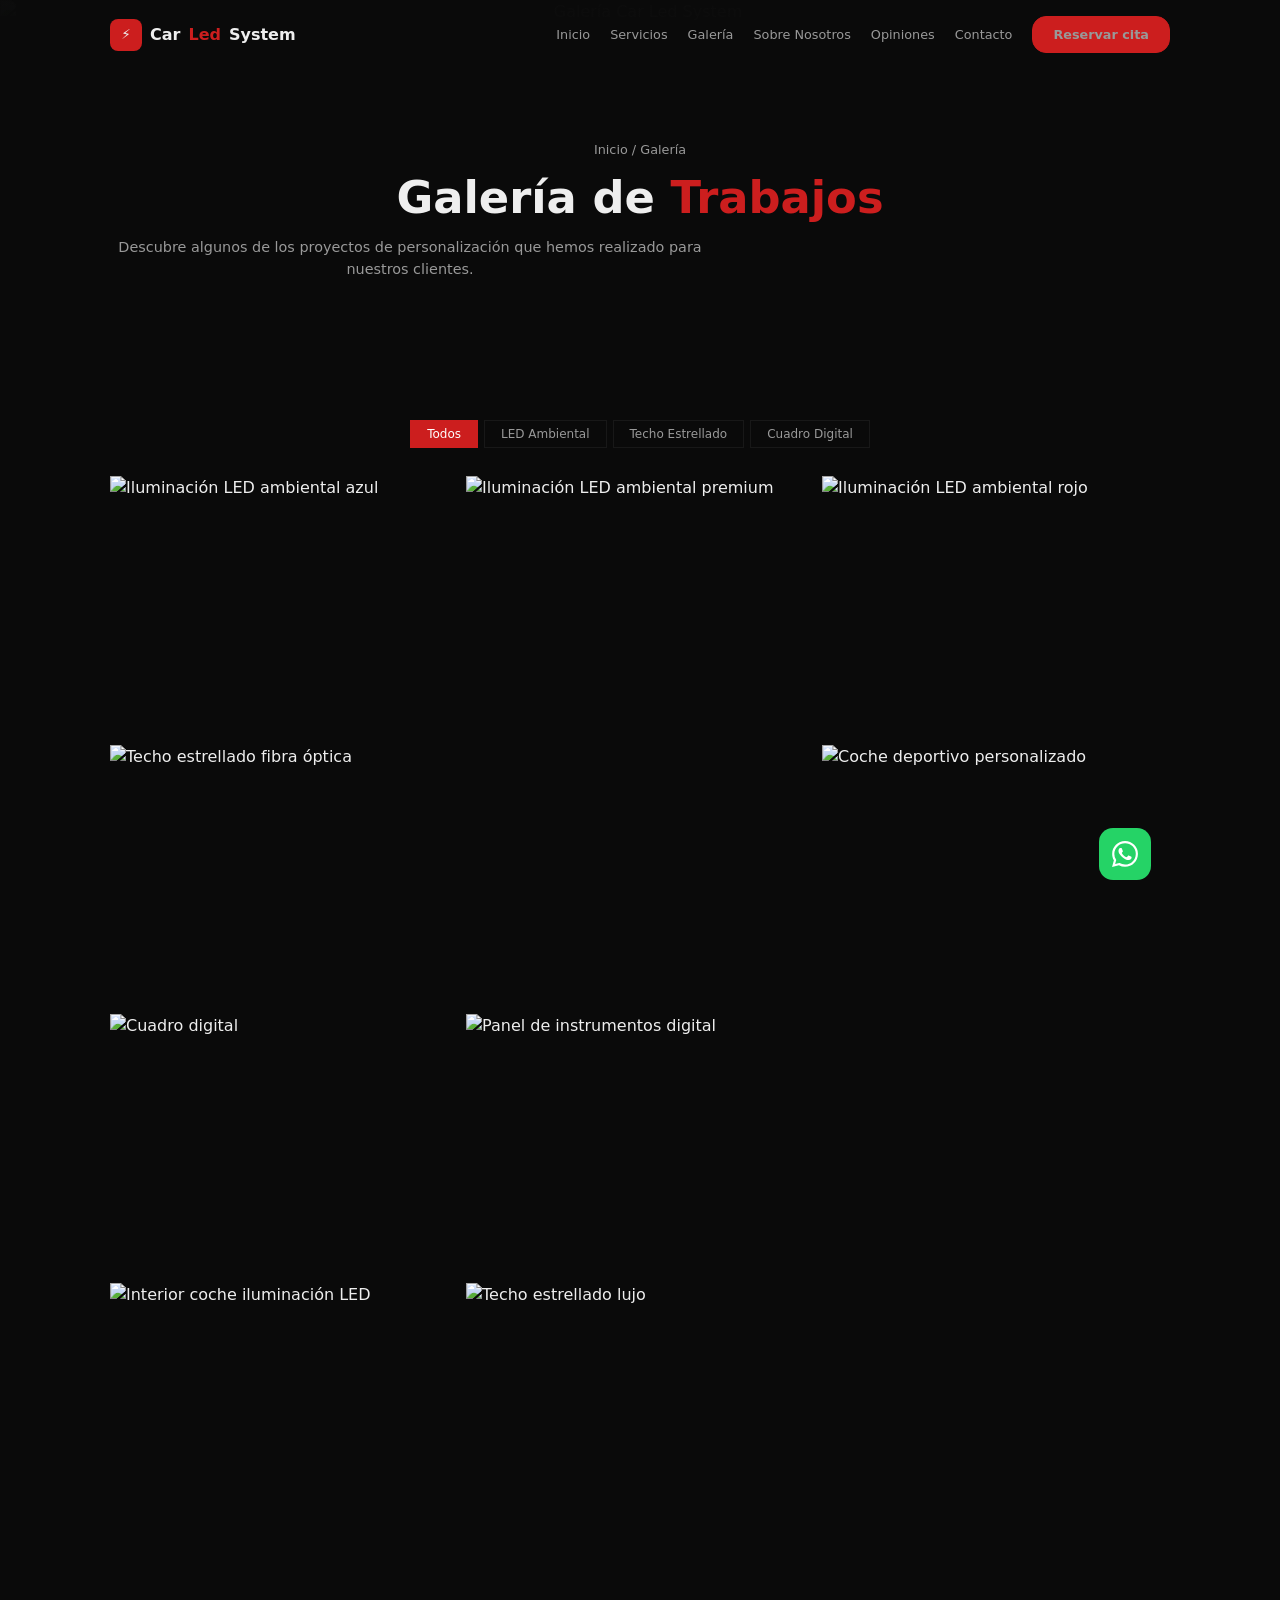
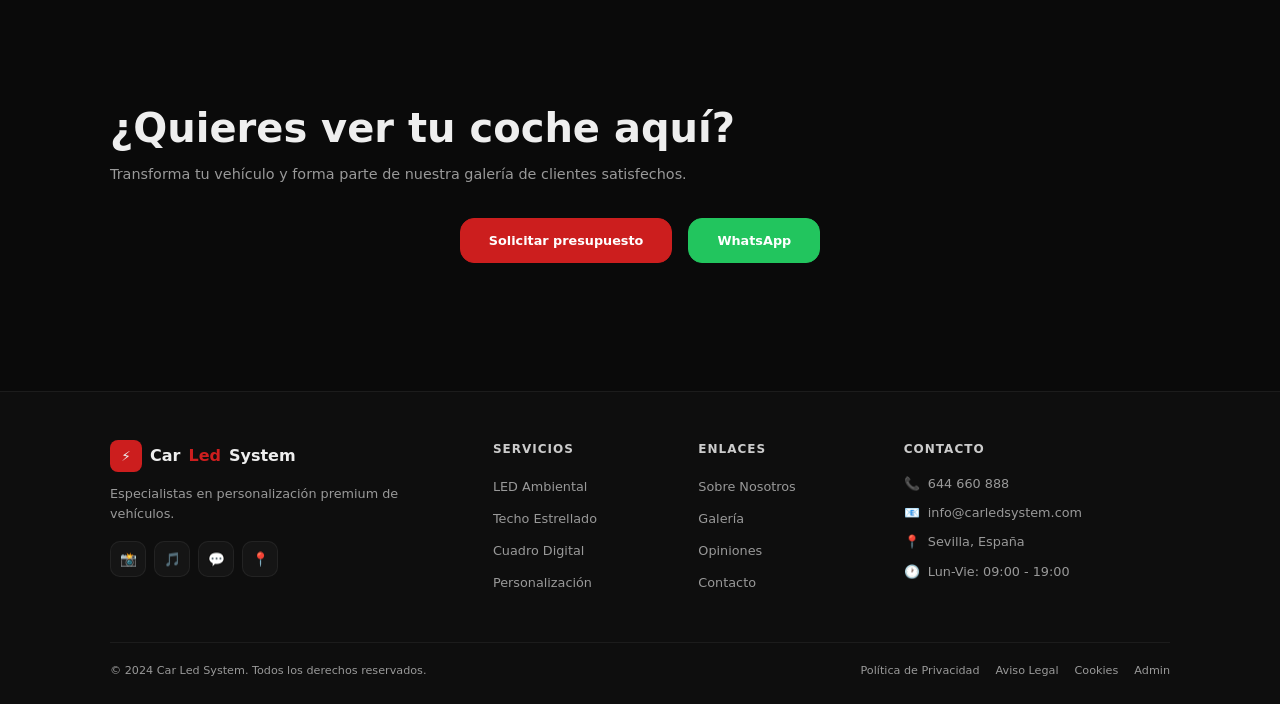
==== galeria.html @ 14c1cd84 "Initial commit" ====
<!DOCTYPE html>
<html lang="es">
<head>
  <meta charset="UTF-8">
  <meta name="viewport" content="width=device-width, initial-scale=1.0">
  <title>Galería - Car Led System | Trabajos Realizados</title>
  <meta name="description" content="Galería de trabajos realizados por Car Led System: iluminación LED ambiental, techos estrellados, cuadros digitales y antes y después.">
  <link rel="preconnect" href="https://fonts.googleapis.com">
  <link rel="preconnect" href="https://fonts.gstatic.com" crossorigin>
  <link href="https://fonts.googleapis.com/css2?family=Montserrat:wght@300;400;500;600;700;800;900&display=swap" rel="stylesheet">
  <link rel="stylesheet" href="css/style.css">
  <link rel="icon" type="image/svg+xml" href="data:image/svg+xml,%3Csvg xmlns='http://www.w3.org/2000/svg' viewBox='0 0 100 100'%3E%3Crect width='100' height='100' rx='20' fill='%23E30613'/%3E%3Ctext x='50' y='68' text-anchor='middle' fill='white' font-size='50' font-weight='bold' font-family='Arial'%3EC%3C/text%3E%3C/svg%3E">
</head>
<body>

  <nav class="nav" role="navigation" aria-label="Navegación principal">
    <div class="container">
      <a href="index.html" class="nav-logo">
        <div class="nav-logo-icon">⚡</div>
        Car <span>Led</span> System
      </a>
      <div class="nav-links">
        <a href="index.html">Inicio</a>
        <a href="servicios.html">Servicios</a>
        <a href="galeria.html" class="active">Galería</a>
        <a href="nosotros.html">Sobre Nosotros</a>
        <a href="opiniones.html">Opiniones</a>
        <a href="contacto.html">Contacto</a>
        <a href="contacto.html" class="btn btn-primary btn-sm">Reservar cita</a>
      </div>
      <div class="nav-hamburger" role="button" tabindex="0" aria-label="Abrir menú">
        <span></span><span></span><span></span>
      </div>
    </div>
  </nav>

  <section class="page-hero">
    <div class="page-hero-bg">
      <img src="https://images.unsplash.com/photo-1552519507-da3b142c6e08?w=1920&q=70" alt="Galería Car Led System" loading="lazy">
    </div>
    <div class="page-hero-overlay"></div>
    <div class="container">
      <div class="page-hero-breadcrumb">
        <a href="index.html">Inicio</a> / Galería
      </div>
      <h1 class="section-title">Galería de <span class="text-gradient">Trabajos</span></h1>
      <p class="section-subtitle">Descubre algunos de los proyectos de personalización que hemos realizado para nuestros clientes.</p>
    </div>
  </section>

  <section class="section">
    <div class="container">
      <div class="gallery-filters fade-in">
        <button class="gallery-filter active" data-filter="all">Todos</button>
        <button class="gallery-filter" data-filter="led">LED Ambiental</button>
        <button class="gallery-filter" data-filter="techo">Techo Estrellado</button>
        <button class="gallery-filter" data-filter="cuadro">Cuadro Digital</button>
      </div>
      <div class="gallery-grid">
        <div class="gallery-item fade-in" data-category="led">
          <img src="https://images.unsplash.com/photo-1583121274602-3e2820c69888?w=600&q=80" alt="Iluminación LED ambiental azul" loading="lazy">
          <div class="gallery-overlay">
            <div class="btn-icon">🔍</div>
            <span>LED Ambiental - Azul</span>
          </div>
        </div>
        <div class="gallery-item fade-in" data-category="led">
          <img src="https://images.unsplash.com/photo-1549399542-7e3f8b79c341?w=600&q=80" alt="Iluminación LED ambiental premium" loading="lazy">
          <div class="gallery-overlay">
            <div class="btn-icon">🔍</div>
            <span>LED Ambiental - Premium</span>
          </div>
        </div>
        <div class="gallery-item fade-in" data-category="led">
          <img src="https://images.unsplash.com/photo-1552519507-da3b142c6e08?w=600&q=80" alt="Iluminación LED ambiental rojo" loading="lazy">
          <div class="gallery-overlay">
            <div class="btn-icon">🔍</div>
            <span>LED Ambiental - Rojo</span>
          </div>
        </div>
        <div class="gallery-item fade-in" data-category="techo">
          <img src="https://images.unsplash.com/photo-1511919884226-fd3cad34687c?w=600&q=80" alt="Techo estrellado fibra óptica" loading="lazy">
          <div class="gallery-overlay">
            <div class="btn-icon">🔍</div>
            <span>Techo Estrellado</span>
          </div>
        </div>
        <div class="gallery-item fade-in" data-category="techo">
          <img src="https://images.unsplash.com/photo-1503376780353-7e6692767b70?w=600&q=80" alt="Coche deportivo personalizado" loading="lazy">
          <div class="gallery-overlay">
            <div class="btn-icon">🔍</div>
            <span>Techo Estrellado - Deportivo</span>
          </div>
        </div>
        <div class="gallery-item fade-in" data-category="cuadro">
          <img src="https://images.unsplash.com/photo-1617469767053-d3b523a0b982?w=600&q=80" alt="Cuadro digital" loading="lazy">
          <div class="gallery-overlay">
            <div class="btn-icon">🔍</div>
            <span>Cuadro Digital</span>
          </div>
        </div>
        <div class="gallery-item fade-in" data-category="cuadro">
          <img src="https://images.unsplash.com/photo-1558618666-fcd25c85f82e?w=600&q=80" alt="Panel de instrumentos digital" loading="lazy">
          <div class="gallery-overlay">
            <div class="btn-icon">🔍</div>
            <span>Panel Digital - Deportivo</span>
          </div>
        </div>
        <div class="gallery-item fade-in" data-category="led">
          <img src="https://images.unsplash.com/photo-1583267746897-2cf415887172?w=600&q=80" alt="Interior coche iluminación LED" loading="lazy">
          <div class="gallery-overlay">
            <div class="btn-icon">🔍</div>
            <span>LED Ambiental - Multicolor</span>
          </div>
        </div>
        <div class="gallery-item fade-in" data-category="techo">
          <img src="https://images.unsplash.com/photo-1550355291-bbee04a92027?w=600&q=80" alt="Techo estrellado lujo" loading="lazy">
          <div class="gallery-overlay">
            <div class="btn-icon">🔍</div>
            <span>Techo Estrellado - Ultra</span>
          </div>
        </div>
      </div>
    </div>
  </section>

  <section class="section" style="padding: 80px 0;">
    <div class="container">
      <div class="section-header fade-in">
        <h2 class="section-title">¿Quieres ver tu coche aquí?</h2>
        <p class="section-subtitle">Transforma tu vehículo y forma parte de nuestra galería de clientes satisfechos.</p>
        <div style="margin-top: 32px; display: flex; gap: 16px; justify-content: center; flex-wrap: wrap;">
          <a href="contacto.html" class="btn btn-primary">Solicitar presupuesto</a>
          <a href="https://wa.me/34644660888" target="_blank" rel="noopener" class="btn btn-whatsapp">WhatsApp</a>
        </div>
      </div>
    </div>
  </section>

  <footer class="footer" role="contentinfo">
    <div class="container">
      <div class="footer-grid">
        <div class="footer-brand">
          <a href="index.html" class="nav-logo">
            <div class="nav-logo-icon">⚡</div>
            Car <span>Led</span> System
          </a>
          <p>Especialistas en personalización premium de vehículos.</p>
          <div class="footer-social">
            <a href="https://www.instagram.com/carledsystem" target="_blank" rel="noopener" aria-label="Instagram">📸</a>
            <a href="https://www.tiktok.com/@carledsystem" target="_blank" rel="noopener" aria-label="TikTok">🎵</a>
            <a href="https://wa.me/34644660888" target="_blank" rel="noopener" aria-label="WhatsApp">💬</a>
            <a href="https://maps.google.com/?q=Sevilla+Car+Led+System" target="_blank" rel="noopener" aria-label="Google Maps">📍</a>
          </div>
        </div>
        <div>
          <h4>Servicios</h4>
          <ul class="footer-links">
            <li><a href="servicios.html#led">LED Ambiental</a></li>
            <li><a href="servicios.html#techo">Techo Estrellado</a></li>
            <li><a href="servicios.html#cuadro">Cuadro Digital</a></li>
            <li><a href="servicios.html#personalizacion">Personalización</a></li>
          </ul>
        </div>
        <div>
          <h4>Enlaces</h4>
          <ul class="footer-links">
            <li><a href="nosotros.html">Sobre Nosotros</a></li>
            <li><a href="galeria.html">Galería</a></li>
            <li><a href="opiniones.html">Opiniones</a></li>
            <li><a href="contacto.html">Contacto</a></li>
          </ul>
        </div>
        <div>
          <h4>Contacto</h4>
          <ul class="footer-contact">
            <li><span>📞</span> <a href="tel:+34644660888">644 660 888</a></li>
            <li><span>📧</span> <a href="mailto:info@carledsystem.com">info@carledsystem.com</a></li>
            <li><span>📍</span> Sevilla, España</li>
            <li><span>🕐</span> Lun-Vie: 09:00 - 19:00</li>
          </ul>
        </div>
      </div>
      <div class="footer-bottom">
        <span>&copy; 2024 Car Led System. Todos los derechos reservados.</span>
        <div class="footer-bottom-links">
          <a href="#">Política de Privacidad</a>
          <a href="#">Aviso Legal</a>
          <a href="#">Cookies</a>
          <a href="admin.html">Admin</a>
        </div>
      </div>
    </div>
  </footer>

  <a href="https://wa.me/34644660888" target="_blank" rel="noopener" class="whatsapp-float" aria-label="Contactar por WhatsApp">
    <span class="whatsapp-float-icon">
      <svg viewBox="0 0 24 24" xmlns="http://www.w3.org/2000/svg"><path d="M17.472 14.382c-.297-.149-1.758-.867-2.03-.967-.273-.099-.471-.148-.67.15-.197.297-.767.966-.94 1.164-.173.199-.347.223-.644.075-.297-.15-1.255-.463-2.39-1.475-.883-.788-1.48-1.761-1.653-2.059-.173-.297-.018-.458.13-.606.134-.133.298-.347.446-.52.149-.174.198-.298.298-.497.099-.198.05-.371-.025-.52-.075-.149-.669-1.612-.916-2.207-.242-.579-.487-.5-.669-.51-.173-.008-.371-.01-.57-.01-.198 0-.52.074-.792.372-.272.297-1.04 1.016-1.04 2.479 0 1.462 1.065 2.875 1.213 3.074.149.198 2.096 3.2 5.077 4.487.709.306 1.262.489 1.694.625.712.227 1.36.195 1.871.118.571-.085 1.758-.719 2.006-1.413.248-.694.248-1.289.173-1.413-.074-.124-.272-.198-.57-.347m-5.421 7.403h-.004a9.87 9.87 0 01-5.031-1.378l-.361-.214-3.741.982.998-3.648-.235-.374a9.86 9.86 0 01-1.51-5.26c.001-5.45 4.436-9.884 9.888-9.884 2.64 0 5.122 1.03 6.988 2.898a9.825 9.825 0 012.893 6.994c-.003 5.45-4.437 9.884-9.885 9.884m8.413-18.297A11.815 11.815 0 0012.05 0C5.495 0 .16 5.335.157 11.892c0 2.096.547 4.142 1.588 5.945L.057 24l6.305-1.654a11.882 11.882 0 005.683 1.448h.005c6.554 0 11.89-5.335 11.893-11.893a11.821 11.821 0 00-3.48-8.413z"/></svg>
    </span>
    <span class="whatsapp-float-label">Escríbenos</span>
  </a>
  <button class="back-to-top" aria-label="Volver arriba">↑</button>

  <div class="lightbox" id="lightbox">
    <button class="lightbox-close" aria-label="Cerrar">✕</button>
    <button class="lightbox-nav prev" aria-label="Anterior">‹</button>
    <button class="lightbox-nav next" aria-label="Siguiente">›</button>
    <img src="" alt="Imagen ampliada">
  </div>

  <script src="js/main.js"></script>
</body>
</html>
---- css/style.css ----
/* ===== CAR LED SYSTEM ===== */
/* ===== RESET & BASE ===== */
*, *::before, *::after {
  margin: 0;
  padding: 0;
  box-sizing: border-box;
}

:root {
  --bg: #0a0a0a;
  --bg-card: #0e0e0e;
  --red: #cc1e1e;
  --red-dark: #a51818;
  --red-muted: rgba(204, 30, 30, 0.08);
  --white: #eee;
  --text: #999;
  --text-light: #ccc;
  --border: rgba(255, 255, 255, 0.06);
  --font: system-ui, -apple-system, sans-serif;
  --transition: 0.15s;
  --radius: 14px;
}

html {
  scroll-behavior: smooth;
  font-size: 16px;
}

body {
  font-family: var(--font);
  background: var(--bg);
  color: var(--white);
  line-height: 1.5;
  overflow-x: hidden;
}

a {
  text-decoration: none;
  color: inherit;
}

ul { list-style: none; }

img {
  max-width: 100%;
  height: auto;
  display: block;
}

::selection {
  background: var(--red);
  color: white;
}

.container {
  max-width: 1100px;
  margin: 0 auto;
  padding: 0 20px;
}

.section {
  padding: 80px 0;
}

.section-header {
  margin-bottom: 48px;
}

.section-tag {
  display: inline-block;
  font-size: 0.65rem;
  font-weight: 600;
  letter-spacing: 2px;
  text-transform: uppercase;
  color: var(--red);
  margin-bottom: 12px;
}

.section-title {
  font-size: clamp(1.5rem, 4vw, 2.5rem);
  font-weight: 700;
  line-height: 1.2;
  margin-bottom: 12px;
}

.section-subtitle {
  font-size: 0.9rem;
  color: var(--text);
  max-width: 600px;
}

/* ===== UTILITY ===== */
.text-gradient {
  color: var(--red);
}

/* ===== BUTTONS ===== */
.btn {
  display: inline-flex;
  align-items: center;
  justify-content: center;
  gap: 8px;
  padding: 12px 28px;
  border-radius: var(--radius);
  font-family: var(--font);
  font-size: 0.8rem;
  font-weight: 600;
  cursor: pointer;
  transition: var(--transition);
  border: 1px solid transparent;
}

.btn-primary {
  background: var(--red);
  color: white;
  border-color: var(--red);
}

.btn-primary:hover {
  background: var(--red-dark);
  border-color: var(--red-dark);
}

.btn-outline {
  background: transparent;
  color: var(--white);
  border-color: rgba(255,255,255,0.15);
}

.btn-outline:hover {
  border-color: var(--white);
}

.btn-whatsapp {
  background: #22c55e;
  color: white;
  border-color: #22c55e;
}

.btn-whatsapp:hover {
  background: #16a34a;
  border-color: #16a34a;
}

.btn-sm {
  padding: 8px 20px;
  font-size: 0.75rem;
}

/* ===== NAVIGATION ===== */
.nav {
  position: fixed;
  top: 0;
  left: 0;
  width: 100%;
  z-index: 100;
  padding: 16px 0;
  transition: var(--transition);
}

.nav.scrolled {
  background: var(--bg);
  border-bottom: 1px solid var(--border);
}

.nav .container {
  display: flex;
  align-items: center;
  justify-content: space-between;
}

.nav-logo {
  display: flex;
  align-items: center;
  gap: 8px;
  font-size: 1rem;
  font-weight: 700;
}

.nav-logo-icon {
  width: 32px;
  height: 32px;
  background: var(--red);
  border-radius: 8px;
  display: flex;
  align-items: center;
  justify-content: center;
  font-size: 0.85rem;
}

.nav-logo span {
  color: var(--red);
}

.nav-links {
  display: flex;
  align-items: center;
  gap: 20px;
}

.nav-links a {
  font-size: 0.8rem;
  color: var(--text);
  transition: var(--transition);
}

.nav-links a:hover {
  color: var(--white);
}

.nav-hamburger {
  display: none;
  flex-direction: column;
  gap: 4px;
  cursor: pointer;
  padding: 4px;
}

.nav-hamburger span {
  display: block;
  width: 22px;
  height: 2px;
  background: var(--white);
  transition: var(--transition);
}

.nav-hamburger.active span:nth-child(1) {
  transform: rotate(45deg) translate(5px, 5px);
}

.nav-hamburger.active span:nth-child(2) {
  opacity: 0;
}

.nav-hamburger.active span:nth-child(3) {
  transform: rotate(-45deg) translate(5px, -5px);
}

/* ===== HERO ===== */
.hero {
  min-height: 100vh;
  display: flex;
  align-items: center;
  position: relative;
  overflow: hidden;
}

.hero-bg {
  position: absolute;
  inset: 0;
}

.hero-bg img,
.hero-bg video {
  width: 100%;
  height: 100%;
  object-fit: cover;
}

.hero-overlay {
  position: absolute;
  inset: 0;
  background: linear-gradient(to top, rgba(0,0,0,0.9) 0%, rgba(0,0,0,0.5) 100%);
  z-index: 1;
}



.hero-content {
  position: relative;
  z-index: 2;
  padding-top: 80px;
}

.hero-badge {
  display: inline-block;
  background: var(--red-muted);
  padding: 4px 14px;
  font-size: 0.65rem;
  font-weight: 500;
  letter-spacing: 1px;
  margin-bottom: 20px;
  color: var(--red);
}

.hero-title {
  font-size: clamp(2rem, 6vw, 4rem);
  font-weight: 700;
  line-height: 1.1;
  margin-bottom: 16px;
}

.hero-title .highlight {
  color: var(--red);
}

.hero-subtitle {
  font-size: 0.95rem;
  color: var(--text);
  margin-bottom: 28px;
  line-height: 1.6;
}

.hero-buttons {
  display: flex;
  gap: 10px;
  flex-wrap: wrap;
}

.hero-stats {
  display: flex;
  gap: 32px;
  margin-top: 40px;
  padding-top: 24px;
  border-top: 1px solid var(--border);
}

.hero-stat-number {
  font-size: 1.6rem;
  font-weight: 700;
  color: var(--red);
  line-height: 1;
}

.hero-stat-label {
  font-size: 0.75rem;
  color: var(--text);
  margin-top: 4px;
}

/* ===== PAGE HERO (inner pages) ===== */
.page-hero {
  padding: 140px 0 60px;
  text-align: center;
  position: relative;
}

.page-hero-bg {
  position: absolute;
  inset: 0;
}

.page-hero-bg img {
  width: 100%;
  height: 100%;
  object-fit: cover;
  opacity: 0.1;
}

.page-hero-overlay {
  position: absolute;
  inset: 0;
  background: linear-gradient(to bottom, rgba(10,10,10,0.9), var(--bg));
}

.page-hero .container {
  position: relative;
  z-index: 1;
}

.page-hero .section-title {
  font-size: clamp(1.8rem, 5vw, 2.8rem);
}

.page-hero-breadcrumb {
  color: var(--text);
  font-size: 0.8rem;
  margin-bottom: 12px;
}

.page-hero-breadcrumb a {
  color: var(--text);
  transition: var(--transition);
}

.page-hero-breadcrumb a:hover {
  color: var(--white);
}

/* ===== SERVICES SECTION ===== */
.services-grid {
  display: grid;
  grid-template-columns: repeat(auto-fit, minmax(280px, 1fr));
  gap: 16px;
}

.service-card {
  background: var(--bg-card);
  border: 1px solid var(--border);
  padding: 28px 24px;
  border-radius: var(--radius);
}

.service-card-icon {
  width: 44px;
  height: 44px;
  background: var(--red-muted);
  display: flex;
  align-items: center;
  justify-content: center;
  font-size: 1.2rem;
  margin-bottom: 16px;
  border-radius: 12px;
}

.service-card h3 {
  font-size: 1rem;
  font-weight: 600;
  margin-bottom: 8px;
}

.service-card p {
  color: var(--text);
  font-size: 0.85rem;
  margin-bottom: 16px;
  line-height: 1.6;
}

.service-card-features {
  display: flex;
  flex-wrap: wrap;
  gap: 4px;
  margin-bottom: 16px;
}

.service-card-features span {
  background: rgba(255,255,255,0.03);
  padding: 3px 10px;
  font-size: 0.7rem;
  color: var(--text-light);
}

.service-card-price {
  font-size: 1.4rem;
  font-weight: 700;
  color: var(--red);
  margin-bottom: 16px;
}

.service-card-price small {
  font-size: 0.75rem;
  font-weight: 400;
  color: var(--text);
}

/* ===== SERVICE PACKS ===== */
.packs-grid {
  display: grid;
  grid-template-columns: repeat(auto-fit, minmax(260px, 1fr));
  gap: 16px;
  margin-top: 32px;
}

.pack-card {
  background: var(--bg-card);
  border: 1px solid var(--border);
  padding: 28px 24px;
  text-align: center;
  position: relative;
  border-radius: var(--radius);
}

.pack-card.featured {
  border-color: var(--red);
}

.pack-card.featured::before {
  content: 'MÁS ELEGIDO';
  position: absolute;
  top: 0;
  left: 0;
  right: 0;
  background: var(--red);
  color: white;
  font-size: 0.55rem;
  font-weight: 600;
  letter-spacing: 2px;
  padding: 6px;
  border-radius: var(--radius) var(--radius) 0 0;
}

.pack-name {
  font-size: 0.9rem;
  font-weight: 600;
  text-transform: uppercase;
  letter-spacing: 1px;
  margin-bottom: 8px;
}

.pack-price {
  font-size: 2rem;
  font-weight: 700;
  color: var(--red);
  margin: 12px 0;
}

.pack-price small {
  font-size: 0.8rem;
  font-weight: 400;
  color: var(--text);
}

.pack-features {
  margin: 20px 0;
  text-align: left;
}

.pack-features li {
  padding: 8px 0;
  border-bottom: 1px solid var(--border);
  font-size: 0.8rem;
  color: var(--text);
  display: flex;
  align-items: center;
  gap: 8px;
}

.pack-features li::before {
  content: '✓';
  color: var(--red);
}

/* ===== WHY US ===== */
.why-grid {
  display: grid;
  grid-template-columns: repeat(auto-fit, minmax(260px, 1fr));
  gap: 12px;
}

.why-card {
  background: var(--bg-card);
  border: 1px solid var(--border);
  padding: 24px;
  display: flex;
  align-items: flex-start;
  gap: 14px;
  border-radius: var(--radius);
}

.why-card-icon {
  flex-shrink: 0;
  width: 44px;
  height: 44px;
  background: var(--red-muted);
  display: flex;
  align-items: center;
  justify-content: center;
  font-size: 1.1rem;
  border-radius: 12px;
}

.why-card h4 {
  font-size: 0.85rem;
  font-weight: 600;
  margin-bottom: 4px;
}

.why-card p {
  font-size: 0.8rem;
  color: var(--text);
  line-height: 1.5;
}

/* ===== PROCESS ===== */
.process-grid {
  display: grid;
  grid-template-columns: repeat(4, 1fr);
  gap: 16px;
}

.process-step {
  text-align: center;
  padding: 24px 16px;
}

.process-number {
  width: 44px;
  height: 44px;
  background: var(--red-muted);
  display: flex;
  align-items: center;
  justify-content: center;
  font-size: 0.85rem;
  font-weight: 700;
  color: var(--red);
  margin: 0 auto 16px;
  border-radius: 12px;
}

.process-step h4 {
  font-size: 0.85rem;
  font-weight: 600;
  margin-bottom: 6px;
}

.process-step p {
  font-size: 0.8rem;
  color: var(--text);
  line-height: 1.5;
}

/* ===== BRANDS MARQUEE ===== */
.brands-section {
  padding: 40px 0;
  overflow: hidden;
  border-top: 1px solid var(--border);
  border-bottom: 1px solid var(--border);
}

.brands-track {
  display: flex;
  gap: 40px;
  animation: marquee 30s linear infinite;
  width: max-content;
}

.brand-item {
  font-size: 0.85rem;
  color: rgba(255,255,255,0.1);
  white-space: nowrap;
  letter-spacing: 1px;
  text-transform: uppercase;
}

@keyframes marquee {
  0% { transform: translateX(0); }
  100% { transform: translateX(-50%); }
}

/* ===== SPECIAL OFFER ===== */
.offer-banner {
  background: var(--bg-card);
  border: 1px solid var(--border);
  padding: 48px 40px;
  text-align: center;
  border-radius: var(--radius);
}

.offer-badge {
  display: inline-block;
  background: var(--red-muted);
  padding: 3px 14px;
  font-size: 0.6rem;
  font-weight: 600;
  letter-spacing: 1px;
  text-transform: uppercase;
  color: var(--red);
  margin-bottom: 12px;
}

.offer-title {
  font-size: clamp(1.5rem, 4vw, 2rem);
  font-weight: 700;
  margin-bottom: 10px;
}

.offer-text {
  font-size: 0.9rem;
  color: var(--text);
  margin-bottom: 20px;
}

.offer-prices {
  display: flex;
  align-items: center;
  justify-content: center;
  gap: 12px;
  margin-bottom: 24px;
  flex-wrap: wrap;
}

.offer-price-old {
  font-size: 1.2rem;
  text-decoration: line-through;
  color: var(--text);
}

.offer-price-new {
  font-size: 2.2rem;
  font-weight: 700;
  color: var(--red);
}

.offer-cta .btn {
  font-size: 0.8rem;
  padding: 12px 36px;
}

/* ===== GALLERY ===== */
.gallery-grid {
  display: grid;
  grid-template-columns: repeat(auto-fit, minmax(280px, 1fr));
  gap: 8px;
}

.gallery-item {
  position: relative;
  overflow: hidden;
  cursor: pointer;
  aspect-ratio: 4/3;
}

.gallery-item:nth-child(2),
.gallery-item:nth-child(5) {
  grid-row: span 2;
  aspect-ratio: auto;
}

.gallery-item img {
  width: 100%;
  height: 100%;
  object-fit: cover;
}

.gallery-overlay {
  position: absolute;
  inset: 0;
  background: rgba(0,0,0,0.5);
  opacity: 0;
  transition: var(--transition);
  display: flex;
  align-items: flex-end;
  padding: 16px;
}

.gallery-item:hover .gallery-overlay {
  opacity: 1;
}

.gallery-overlay span {
  font-size: 0.8rem;
  font-weight: 600;
}

.gallery-overlay .btn-icon {
  position: absolute;
  top: 50%;
  left: 50%;
  transform: translate(-50%, -50%) scale(0);
  width: 40px;
  height: 40px;
  background: var(--red);
  display: flex;
  align-items: center;
  justify-content: center;
  font-size: 1rem;
  transition: var(--transition);
  border-radius: 12px;
}

.gallery-item:hover .btn-icon {
  transform: translate(-50%, -50%) scale(1);
}

/* Gallery Filters */
.gallery-filters {
  display: flex;
  justify-content: center;
  gap: 6px;
  margin-bottom: 28px;
  flex-wrap: wrap;
}

.gallery-filter {
  padding: 6px 16px;
  border: 1px solid var(--border);
  background: transparent;
  color: var(--text);
  font-family: var(--font);
  font-size: 0.75rem;
  cursor: pointer;
  transition: var(--transition);
}

.gallery-filter:hover,
.gallery-filter.active {
  background: var(--red);
  border-color: var(--red);
  color: white;
}

/* ===== LIGHTBOX ===== */
.lightbox {
  position: fixed;
  inset: 0;
  background: rgba(0,0,0,0.95);
  z-index: 200;
  display: flex;
  align-items: center;
  justify-content: center;
  opacity: 0;
  pointer-events: none;
  transition: opacity 0.3s;
}

.lightbox.active {
  opacity: 1;
  pointer-events: all;
}

.lightbox img {
  max-width: 90vw;
  max-height: 90vh;
  border-radius: var(--radius);
}

.lightbox-close {
  position: absolute;
  top: 20px;
  right: 20px;
  width: 40px;
  height: 40px;
  background: rgba(255,255,255,0.1);
  border: none;
  border-radius: 50%;
  color: white;
  font-size: 1.2rem;
  cursor: pointer;
  transition: var(--transition);
  display: flex;
  align-items: center;
  justify-content: center;
}

.lightbox-close:hover {
  background: var(--red);
}

.lightbox-nav {
  position: absolute;
  top: 50%;
  transform: translateY(-50%);
  width: 40px;
  height: 40px;
  background: rgba(255,255,255,0.1);
  border: none;
  border-radius: 50%;
  color: white;
  font-size: 1rem;
  cursor: pointer;
  transition: var(--transition);
  display: flex;
  align-items: center;
  justify-content: center;
}

.lightbox-nav:hover {
  background: var(--red);
}

.lightbox-nav.prev { left: 16px; }
.lightbox-nav.next { right: 16px; }

/* ===== TESTIMONIALS ===== */
.testimonials-grid {
  display: grid;
  grid-template-columns: repeat(auto-fit, minmax(280px, 1fr));
  gap: 16px;
}

.testimonial-card {
  background: var(--bg-card);
  border: 1px solid var(--border);
  padding: 28px 24px;
  border-radius: var(--radius);
}

.testimonial-stars {
  color: var(--red);
  font-size: 0.85rem;
  margin-bottom: 12px;
}

.testimonial-text {
  font-size: 0.85rem;
  line-height: 1.6;
  color: var(--text-light);
  margin-bottom: 16px;
}

.testimonial-author {
  display: flex;
  align-items: center;
  gap: 10px;
}

.testimonial-avatar {
  width: 40px;
  height: 40px;
  background: var(--red-muted);
  display: flex;
  align-items: center;
  justify-content: center;
  font-weight: 600;
  font-size: 0.8rem;
  color: var(--red);
  border-radius: 10px;
}

.testimonial-name {
  font-weight: 600;
  font-size: 0.8rem;
}

.testimonial-car {
  font-size: 0.7rem;
  color: var(--text);
}

/* ===== FAQ ===== */
.faq-list {
  max-width: 700px;
  margin: 0 auto;
}

.faq-item {
  background: var(--bg-card);
  border: 1px solid var(--border);
  margin-bottom: 8px;
  border-radius: var(--radius);
}

.faq-question {
  padding: 16px 20px;
  display: flex;
  align-items: center;
  justify-content: space-between;
  cursor: pointer;
  font-weight: 600;
  font-size: 0.85rem;
}

.faq-question-icon {
  font-size: 0.9rem;
  flex-shrink: 0;
  margin-left: 12px;
}

.faq-item.active .faq-question-icon {
  transform: rotate(45deg);
}

.faq-answer {
  max-height: 0;
  overflow: hidden;
  transition: max-height 0.3s ease, padding 0.3s ease;
  padding: 0 20px;
}

.faq-item.active .faq-answer {
  max-height: 300px;
  padding: 0 20px 16px;
}

.faq-answer p {
  color: var(--text);
  font-size: 0.8rem;
  line-height: 1.6;
}

/* ===== BEFORE/AFTER ===== */
.comparison {
  display: grid;
  grid-template-columns: repeat(auto-fit, minmax(280px, 1fr));
  gap: 16px;
}

.comparison-item {
  position: relative;
  overflow: hidden;
  aspect-ratio: 16/9;
  background: var(--bg-card);
  border: 1px solid var(--border);
  border-radius: var(--radius);
}

.comparison-img-container {
  position: relative;
  width: 100%;
  height: 100%;
}

.comparison-img-container img {
  width: 100%;
  height: 100%;
  object-fit: cover;
  position: absolute;
  top: 0;
  left: 0;
}

.comparison-img-after {
  clip-path: inset(0 50% 0 0);
}

.comparison-slider {
  position: absolute;
  top: 0;
  bottom: 0;
  left: 50%;
  width: 2px;
  background: white;
  transform: translateX(-50%);
  z-index: 5;
  cursor: ew-resize;
}

.comparison-slider-btn {
  position: absolute;
  top: 50%;
  left: 50%;
  transform: translate(-50%, -50%);
  width: 28px;
  height: 28px;
  background: white;
  display: flex;
  align-items: center;
  justify-content: center;
  color: black;
  font-weight: 700;
  font-size: 0.65rem;
}

.comparison-label {
  position: absolute;
  bottom: 8px;
  font-size: 0.6rem;
  font-weight: 600;
  text-transform: uppercase;
  letter-spacing: 1px;
  padding: 3px 10px;
  z-index: 3;
}

.comparison-label.before {
  left: 8px;
  background: rgba(0,0,0,0.7);
}

.comparison-label.after {
  right: 8px;
  background: var(--red);
}

/* ===== ABOUT ===== */
.about-grid {
  display: grid;
  grid-template-columns: 1fr 1fr;
  gap: 40px;
  align-items: center;
}

.about-image {
  position: relative;
  overflow: hidden;
}

.about-image img {
  width: 100%;
  height: 400px;
  object-fit: cover;
}

.about-stats {
  display: grid;
  grid-template-columns: repeat(2, 1fr);
  gap: 12px;
  margin-top: 24px;
}

.about-stat {
  background: var(--bg-card);
  padding: 20px;
  text-align: center;
  border: 1px solid var(--border);
}

.about-stat-number {
  font-size: 1.5rem;
  font-weight: 700;
  color: var(--red);
}

.about-stat-label {
  font-size: 0.7rem;
  color: var(--text);
  margin-top: 4px;
}

/* ===== CONTACT ===== */
.contact-grid {
  display: grid;
  grid-template-columns: 1fr 1fr;
  gap: 32px;
}

.contact-form {
  background: var(--bg-card);
  padding: 32px;
  border: 1px solid var(--border);
  border-radius: var(--radius);
}

.contact-form > :first-child {
  margin-top: 0;
}

.form-group {
  margin-bottom: 14px;
}

.form-label {
  display: block;
  font-size: 0.75rem;
  font-weight: 500;
  margin-bottom: 4px;
  color: var(--text-light);
}

.form-input,
.form-select,
.form-textarea {
  width: 100%;
  padding: 12px 14px;
  background: var(--bg);
  border: 1px solid var(--border);
  color: var(--white);
  font-family: var(--font);
  font-size: 0.8rem;
  transition: var(--transition);
  border-radius: 8px;
}

.form-input:focus,
.form-select:focus,
.form-textarea:focus {
  border-color: var(--red);
  outline: none;
}

.form-input::placeholder,
.form-textarea::placeholder {
  color: var(--text);
}

.form-select {
  appearance: none;
  background-image: url("data:image/svg+xml,%3Csvg xmlns='http://www.w3.org/2000/svg' width='10' height='6' viewBox='0 0 10 6'%3E%3Cpath fill='%23888' d='M5 6L0 0h10z'/%3E%3C/svg%3E");
  background-repeat: no-repeat;
  background-position: right 12px center;
  cursor: pointer;
}

.form-textarea {
  min-height: 90px;
  resize: vertical;
}

.form-row {
  display: grid;
  grid-template-columns: 1fr 1fr;
  gap: 10px;
}

.contact-info {
  display: flex;
  flex-direction: column;
  gap: 12px;
}

.contact-info-card {
  background: var(--bg-card);
  padding: 20px;
  border: 1px solid var(--border);
  display: flex;
  align-items: flex-start;
  gap: 14px;
  border-radius: var(--radius);
}

.contact-info-icon {
  width: 44px;
  height: 44px;
  background: var(--red-muted);
  display: flex;
  align-items: center;
  justify-content: center;
  font-size: 1.1rem;
  flex-shrink: 0;
  border-radius: 12px;
}

.contact-info h4 {
  font-size: 0.85rem;
  font-weight: 600;
  margin-bottom: 2px;
}

.contact-info p {
  font-size: 0.8rem;
  color: var(--text);
}

.contact-social {
  display: flex;
  gap: 8px;
  margin-top: 8px;
}

.contact-social a {
  width: 40px;
  height: 40px;
  background: var(--bg-card);
  display: flex;
  align-items: center;
  justify-content: center;
  font-size: 1rem;
  border: 1px solid var(--border);
  transition: var(--transition);
  border-radius: 10px;
}

.contact-social a:hover {
  background: var(--red);
  border-color: var(--red);
}

.contact-map {
  overflow: hidden;
  height: 200px;
  border: 1px solid var(--border);
}

.contact-map iframe {
  width: 100%;
  height: 100%;
  border: none;
  filter: grayscale(1) invert(0.9);
}

/* ===== FOOTER ===== */
.footer {
  background: var(--bg-card);
  border-top: 1px solid var(--border);
  padding: 48px 0 24px;
}

.footer-grid {
  display: grid;
  grid-template-columns: 2fr 1fr 1fr 1.5fr;
  gap: 28px;
  margin-bottom: 40px;
}

.footer-brand p {
  color: var(--text);
  font-size: 0.8rem;
  margin-top: 12px;
  line-height: 1.6;
}

.footer-social {
  display: flex;
  gap: 8px;
  margin-top: 16px;
}

.footer-social a {
  width: 36px;
  height: 36px;
  background: rgba(255,255,255,0.03);
  display: flex;
  align-items: center;
  justify-content: center;
  font-size: 0.85rem;
  transition: var(--transition);
  border: 1px solid var(--border);
  border-radius: 10px;
}

.footer-social a:hover {
  background: var(--red);
  border-color: var(--red);
}

.footer h4 {
  font-size: 0.75rem;
  font-weight: 600;
  margin-bottom: 16px;
  letter-spacing: 1px;
  text-transform: uppercase;
  color: var(--text-light);
}

.footer-links li {
  margin-bottom: 8px;
}

.footer-links a {
  color: var(--text);
  font-size: 0.8rem;
  transition: var(--transition);
}

.footer-links a:hover {
  color: var(--red);
}

.footer-contact li {
  color: var(--text);
  font-size: 0.8rem;
  margin-bottom: 10px;
  display: flex;
  gap: 8px;
}

.footer-contact li span {
  color: var(--red);
}

.footer-bottom {
  padding-top: 20px;
  border-top: 1px solid var(--border);
  display: flex;
  align-items: center;
  justify-content: space-between;
  font-size: 0.7rem;
  color: var(--text);
}

.footer-bottom-links {
  display: flex;
  gap: 16px;
}

.footer-bottom-links a {
  color: var(--text);
  transition: var(--transition);
}

.footer-bottom-links a:hover {
  color: var(--white);
}

/* ===== FLOATING WHATSAPP ===== */
.whatsapp-float {
  position: fixed;
  bottom: 20px;
  right: 20px;
  z-index: 99;
  display: flex;
  align-items: center;
  gap: 10px;
  text-decoration: none;
  transition: var(--transition);
}

.whatsapp-float-icon {
  width: 52px;
  height: 52px;
  background: #25D366;
  display: flex;
  align-items: center;
  justify-content: center;
  transition: var(--transition);
  border-radius: 14px;
}

.whatsapp-float-icon svg {
  width: 26px;
  height: 26px;
  fill: white;
}

.whatsapp-float-label {
  font-size: 0.8rem;
  color: var(--white);
  background: var(--bg-card);
  border: 1px solid var(--border);
  padding: 6px 14px;
  opacity: 0;
  transform: translateX(8px);
  pointer-events: none;
  transition: var(--transition);
  white-space: nowrap;
}

.whatsapp-float:hover .whatsapp-float-label {
  opacity: 1;
  transform: translateX(0);
}

.whatsapp-float:hover .whatsapp-float-icon {
  background: #20b859;
}

/* ===== BACK TO TOP ===== */
.back-to-top {
  position: fixed;
  bottom: 80px;
  right: 20px;
  z-index: 99;
  width: 40px;
  height: 40px;
  background: var(--red);
  border: none;
  display: flex;
  align-items: center;
  justify-content: center;
  font-size: 0.9rem;
  color: white;
  cursor: pointer;
  opacity: 0;
  pointer-events: none;
  transition: var(--transition);
  border-radius: 12px;
}

.back-to-top.visible {
  opacity: 1;
  pointer-events: all;
}

.back-to-top:hover {
  background: var(--red-dark);
}

/* ===== ANIMATIONS ===== */
.fade-in {
  opacity: 0;
  transform: translateY(16px);
  transition: opacity 0.4s, transform 0.4s;
}

.fade-in.visible {
  opacity: 1;
  transform: translateY(0);
}

/* ===== COUNTER ===== */
.counter-number {
  font-size: 1.6rem;
  font-weight: 700;
  color: var(--red);
  line-height: 1;
}

.counter-label {
  font-size: 0.75rem;
  color: var(--text);
  margin-top: 4px;
}

/* ===== STORE ===== */
.store-filters {
  display: flex;
  gap: 6px;
  margin-bottom: 28px;
  flex-wrap: wrap;
}

.store-filter {
  padding: 8px 18px;
  border: 1px solid var(--border);
  background: transparent;
  color: var(--text);
  font-family: var(--font);
  font-size: 0.8rem;
  cursor: pointer;
  transition: var(--transition);
  border-radius: var(--radius);
}

.store-filter:hover,
.store-filter.active {
  background: var(--red);
  border-color: var(--red);
  color: white;
}

.store-grid {
  display: grid;
  grid-template-columns: repeat(auto-fill, minmax(280px, 1fr));
  gap: 16px;
}

.store-card {
  background: var(--bg-card);
  border: 1px solid var(--border);
  overflow: hidden;
  position: relative;
}

.store-card-img {
  width: 100%;
  aspect-ratio: 16/9;
  overflow: hidden;
}

.store-card-img img {
  width: 100%;
  height: 100%;
  object-fit: cover;
}

.store-card-body {
  padding: 20px;
}

.store-card-cat {
  font-size: 0.65rem;
  text-transform: uppercase;
  letter-spacing: 1px;
  color: var(--red);
  margin-bottom: 6px;
}

.store-card-body h3 {
  font-size: 1rem;
  font-weight: 600;
  margin-bottom: 6px;
}

.store-card-body > p {
  font-size: 0.8rem;
  color: var(--text);
  line-height: 1.5;
  margin-bottom: 12px;
}

.store-card-features {
  display: flex;
  flex-wrap: wrap;
  gap: 4px;
  margin-bottom: 16px;
  list-style: none;
}

.store-card-features li {
  font-size: 0.7rem;
  background: rgba(255,255,255,0.03);
  padding: 3px 10px;
  color: var(--text-light);
}

.store-card-footer {
  display: flex;
  align-items: center;
  justify-content: space-between;
  gap: 12px;
}

.store-card-price {
  display: flex;
  align-items: center;
  gap: 8px;
}

.store-price {
  font-size: 1.3rem;
  font-weight: 700;
  color: var(--red);
}

.store-old-price {
  font-size: 0.9rem;
  color: var(--text);
  text-decoration: line-through;
}

.store-badge {
  position: absolute;
  top: 10px;
  left: 10px;
  background: var(--red);
  color: white;
  font-size: 0.65rem;
  font-weight: 600;
  padding: 3px 10px;
  z-index: 2;
}

.store-badge-feat {
  left: auto;
  right: 10px;
  background: rgba(0,0,0,0.6);
  border: 1px solid var(--red);
  color: var(--red);
}

/* ===== RESPONSIVE ===== */
@media (max-width: 1024px) {
  .about-grid,
  .contact-grid {
    grid-template-columns: 1fr;
  }

  .footer-grid {
    grid-template-columns: repeat(2, 1fr);
  }

  .hero-stats {
    gap: 32px;
  }

  .process-grid {
    grid-template-columns: repeat(2, 1fr);
  }

  .process-step:not(:last-child)::after {
    display: none;
  }
}

@media (max-width: 768px) {
  .section {
    padding: 72px 0;
  }

  .nav-links {
    position: fixed;
    top: 0;
    right: -100%;
    width: 75%;
    max-width: 300px;
    height: 100vh;
    background: var(--bg);
    flex-direction: column;
    align-items: flex-start;
    padding: 100px 32px 32px;
    gap: 16px;
    transition: right 0.3s ease;
    border-left: 1px solid var(--border);
  }

  .nav-links.open {
    right: 0;
  }

  .nav-links .btn {
    width: 100%;
    text-align: center;
  }

  .nav-hamburger {
    display: flex;
  }

  .hero-buttons {
    flex-direction: column;
  }

  .hero-buttons .btn {
    width: 100%;
    justify-content: center;
  }

  .hero-stats {
    flex-direction: column;
    gap: 16px;
  }

  .gallery-grid {
    grid-template-columns: repeat(2, 1fr);
  }

  .gallery-item:nth-child(2),
  .gallery-item:nth-child(5) {
    grid-row: span 1;
  }

  .offer-banner {
    padding: 32px 20px;
  }

  .offer-prices {
    flex-direction: column;
    gap: 8px;
  }

  .form-row {
    grid-template-columns: 1fr;
  }

  .contact-form {
    padding: 28px;
  }

  .footer-grid {
    grid-template-columns: 1fr;
  }

  .footer-bottom {
    flex-direction: column;
    gap: 8px;
    text-align: center;
  }

  .page-hero {
    padding: 140px 0 64px;
  }

  .process-grid {
    grid-template-columns: 1fr;
  }

  .process-step:not(:last-child)::after {
    display: none;
  }

  .process-step {
    padding: 20px;
  }
}

@media (max-width: 480px) {
  .container {
    padding: 0 16px;
  }

  .gallery-grid {
    grid-template-columns: 1fr;
  }

  .service-card {
    padding: 24px 20px;
  }

  .contact-form {
    padding: 20px;
  }
}
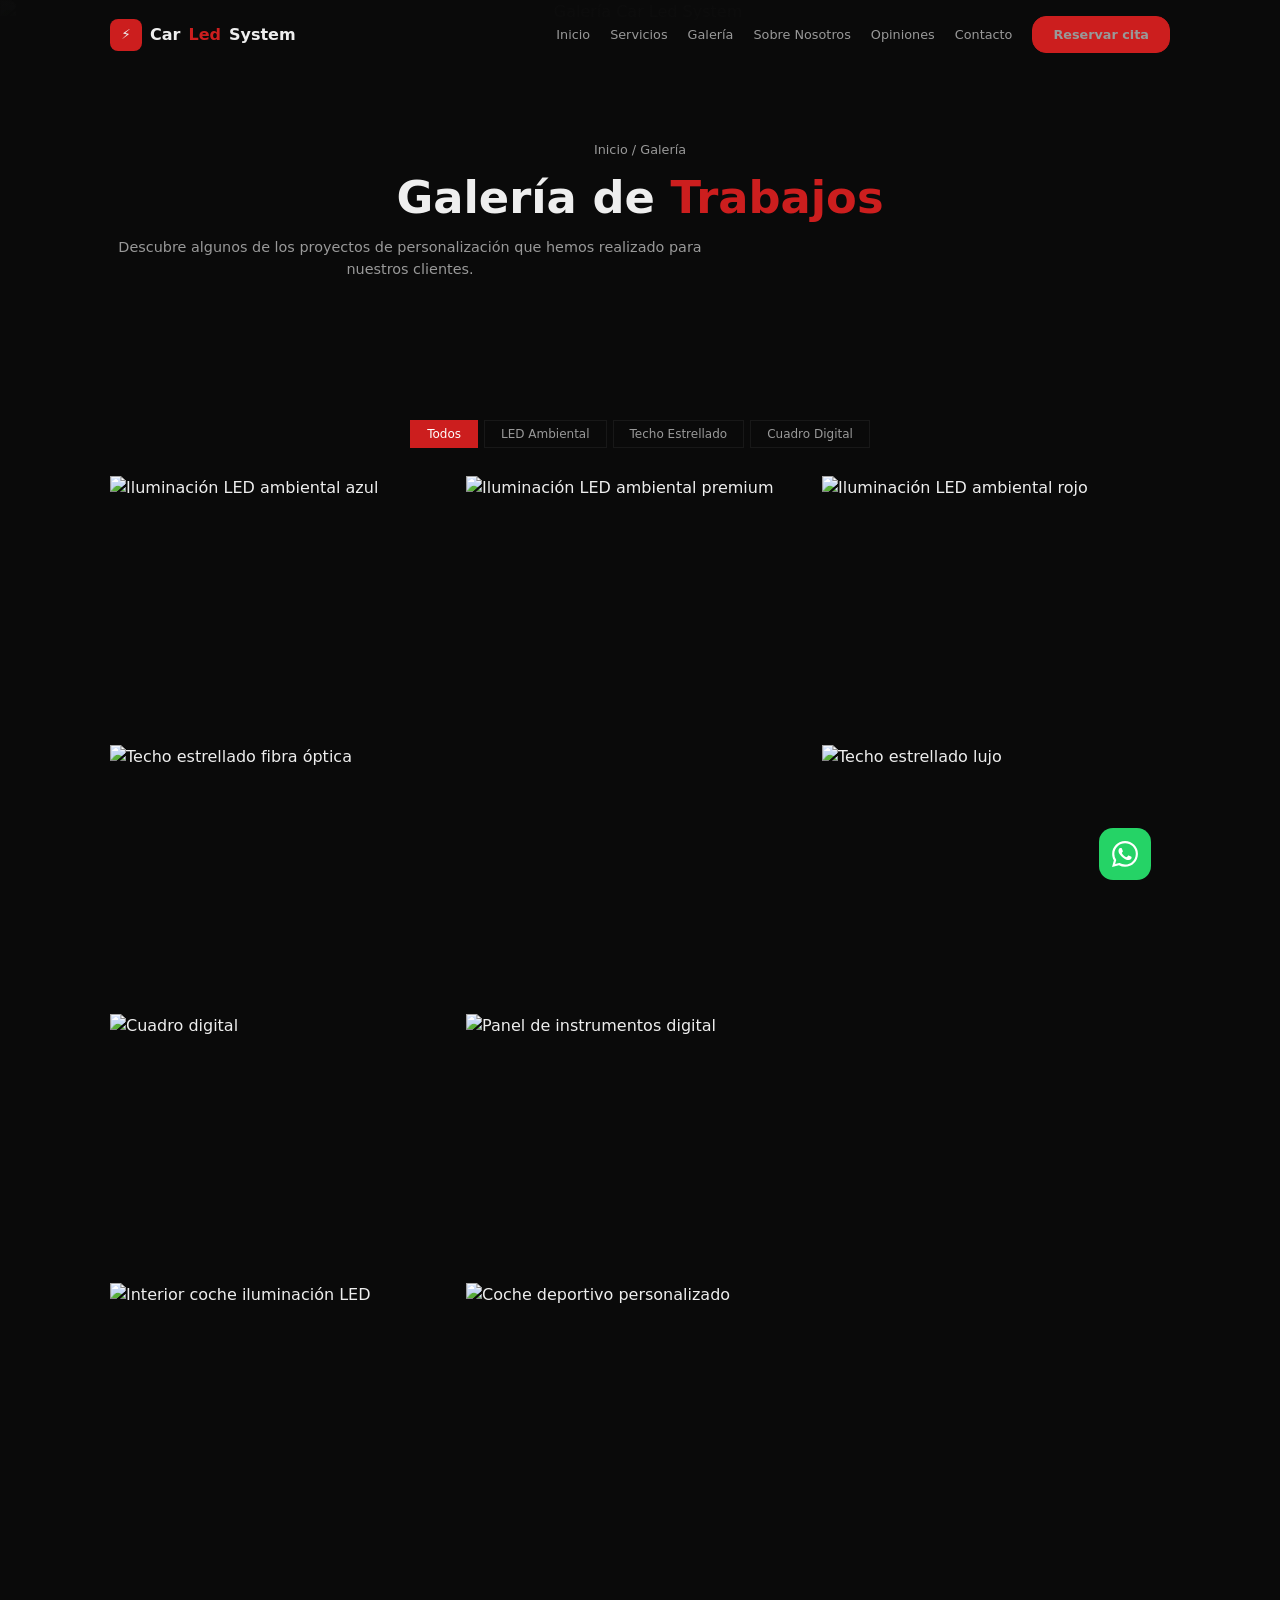
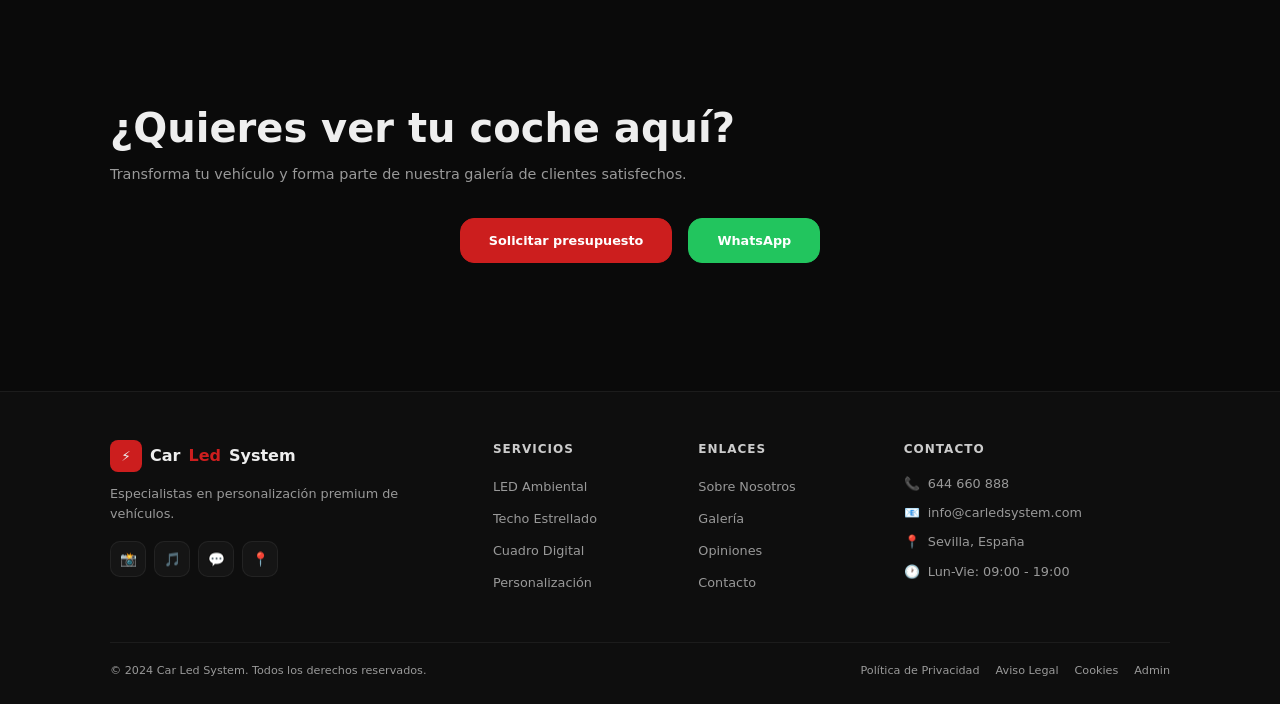
==== commit d25a7d3f: "fix: actualizar imágenes de productos con URLs válidas de Unsplash" ====
--- a/galeria.html
+++ b/galeria.html
@@ -36,7 +36,7 @@
 
   <section class="page-hero">
     <div class="page-hero-bg">
-      <img src="https://images.unsplash.com/photo-1552519507-da3b142c6e08?w=1920&q=70" alt="Galería Car Led System" loading="lazy">
+      <img src="https://images.unsplash.com/photo-1542362567-b07e54358753?w=1920&q=70" alt="Galería Car Led System" loading="lazy">
     </div>
     <div class="page-hero-overlay"></div>
     <div class="container">
@@ -58,21 +58,21 @@
       </div>
       <div class="gallery-grid">
         <div class="gallery-item fade-in" data-category="led">
-          <img src="https://images.unsplash.com/photo-1583121274602-3e2820c69888?w=600&q=80" alt="Iluminación LED ambiental azul" loading="lazy">
+          <img src="https://images.unsplash.com/photo-1583267746897-2cf415887172?w=600&q=80" alt="Iluminación LED ambiental azul" loading="lazy">
           <div class="gallery-overlay">
             <div class="btn-icon">🔍</div>
             <span>LED Ambiental - Azul</span>
           </div>
         </div>
         <div class="gallery-item fade-in" data-category="led">
-          <img src="https://images.unsplash.com/photo-1549399542-7e3f8b79c341?w=600&q=80" alt="Iluminación LED ambiental premium" loading="lazy">
+          <img src="https://images.unsplash.com/photo-1583121274602-3e2820c69888?w=600&q=80" alt="Iluminación LED ambiental premium" loading="lazy">
           <div class="gallery-overlay">
             <div class="btn-icon">🔍</div>
             <span>LED Ambiental - Premium</span>
           </div>
         </div>
         <div class="gallery-item fade-in" data-category="led">
-          <img src="https://images.unsplash.com/photo-1552519507-da3b142c6e08?w=600&q=80" alt="Iluminación LED ambiental rojo" loading="lazy">
+          <img src="https://images.unsplash.com/photo-1542362567-b07e54358753?w=600&q=80" alt="Iluminación LED ambiental rojo" loading="lazy">
           <div class="gallery-overlay">
             <div class="btn-icon">🔍</div>
             <span>LED Ambiental - Rojo</span>
@@ -86,38 +86,38 @@
           </div>
         </div>
         <div class="gallery-item fade-in" data-category="techo">
+          <img src="https://images.unsplash.com/photo-1550355291-bbee04a92027?w=600&q=80" alt="Techo estrellado lujo" loading="lazy">
+          <div class="gallery-overlay">
+            <div class="btn-icon">🔍</div>
+            <span>Techo Estrellado - Ultra</span>
+          </div>
+        </div>
+        <div class="gallery-item fade-in" data-category="cuadro">
+          <img src="https://images.unsplash.com/photo-1544636331-e26879cd4d9b?w=600&q=80" alt="Cuadro digital" loading="lazy">
+          <div class="gallery-overlay">
+            <div class="btn-icon">🔍</div>
+            <span>Cuadro Digital</span>
+          </div>
+        </div>
+        <div class="gallery-item fade-in" data-category="cuadro">
+          <img src="https://images.unsplash.com/photo-1617469767053-d3b523a0b982?w=600&q=80" alt="Panel de instrumentos digital" loading="lazy">
+          <div class="gallery-overlay">
+            <div class="btn-icon">🔍</div>
+            <span>Panel Digital - Deportivo</span>
+          </div>
+        </div>
+        <div class="gallery-item fade-in" data-category="led">
+          <img src="https://images.unsplash.com/photo-1549399542-7e3f8b79c341?w=600&q=80" alt="Interior coche iluminación LED" loading="lazy">
+          <div class="gallery-overlay">
+            <div class="btn-icon">🔍</div>
+            <span>LED Ambiental - Multicolor</span>
+          </div>
+        </div>
+        <div class="gallery-item fade-in" data-category="techo">
           <img src="https://images.unsplash.com/photo-1503376780353-7e6692767b70?w=600&q=80" alt="Coche deportivo personalizado" loading="lazy">
           <div class="gallery-overlay">
             <div class="btn-icon">🔍</div>
             <span>Techo Estrellado - Deportivo</span>
-          </div>
-        </div>
-        <div class="gallery-item fade-in" data-category="cuadro">
-          <img src="https://images.unsplash.com/photo-1617469767053-d3b523a0b982?w=600&q=80" alt="Cuadro digital" loading="lazy">
-          <div class="gallery-overlay">
-            <div class="btn-icon">🔍</div>
-            <span>Cuadro Digital</span>
-          </div>
-        </div>
-        <div class="gallery-item fade-in" data-category="cuadro">
-          <img src="https://images.unsplash.com/photo-1558618666-fcd25c85f82e?w=600&q=80" alt="Panel de instrumentos digital" loading="lazy">
-          <div class="gallery-overlay">
-            <div class="btn-icon">🔍</div>
-            <span>Panel Digital - Deportivo</span>
-          </div>
-        </div>
-        <div class="gallery-item fade-in" data-category="led">
-          <img src="https://images.unsplash.com/photo-1583267746897-2cf415887172?w=600&q=80" alt="Interior coche iluminación LED" loading="lazy">
-          <div class="gallery-overlay">
-            <div class="btn-icon">🔍</div>
-            <span>LED Ambiental - Multicolor</span>
-          </div>
-        </div>
-        <div class="gallery-item fade-in" data-category="techo">
-          <img src="https://images.unsplash.com/photo-1550355291-bbee04a92027?w=600&q=80" alt="Techo estrellado lujo" loading="lazy">
-          <div class="gallery-overlay">
-            <div class="btn-icon">🔍</div>
-            <span>Techo Estrellado - Ultra</span>
           </div>
         </div>
       </div>
--- a/css/style.css
+++ b/css/style.css
@@ -1452,6 +1452,98 @@
 }
 
 /* ===== STORE ===== */
+.store-section {
+  padding-top: 0;
+}
+
+.store-toolbar {
+  display: flex;
+  align-items: center;
+  justify-content: space-between;
+  gap: 16px;
+  margin-bottom: 20px;
+  flex-wrap: wrap;
+}
+
+.store-search-wrap {
+  position: relative;
+  flex: 1;
+  min-width: 200px;
+  max-width: 400px;
+}
+
+.store-search-icon {
+  position: absolute;
+  left: 14px;
+  top: 50%;
+  transform: translateY(-50%);
+  width: 18px;
+  height: 18px;
+  color: var(--text);
+  pointer-events: none;
+}
+
+.store-search {
+  width: 100%;
+  padding: 12px 16px 12px 42px;
+  background: var(--bg-card);
+  border: 1px solid var(--border);
+  color: var(--white);
+  font-family: var(--font);
+  font-size: 0.85rem;
+  border-radius: var(--radius);
+  outline: none;
+  transition: var(--transition);
+}
+
+.store-search::placeholder {
+  color: var(--text);
+}
+
+.store-search:focus {
+  border-color: var(--red);
+}
+
+.store-toolbar-right {
+  display: flex;
+  align-items: center;
+  gap: 16px;
+}
+
+.store-count {
+  font-size: 0.8rem;
+  color: var(--text);
+  white-space: nowrap;
+}
+
+.store-sort {
+  padding: 10px 14px;
+  background: var(--bg-card);
+  border: 1px solid var(--border);
+  color: var(--white);
+  font-family: var(--font);
+  font-size: 0.8rem;
+  border-radius: var(--radius);
+  cursor: pointer;
+  outline: none;
+  transition: var(--transition);
+  appearance: none;
+  -webkit-appearance: none;
+  background-image: url("data:image/svg+xml,%3Csvg xmlns='http://www.w3.org/2000/svg' width='12' height='12' viewBox='0 0 24 24' fill='none' stroke='%23999' stroke-width='2'%3E%3Cpolyline points='6 9 12 15 18 9'/%3E%3C/svg%3E");
+  background-repeat: no-repeat;
+  background-position: right 10px center;
+  padding-right: 30px;
+}
+
+.store-sort:focus {
+  border-color: var(--red);
+}
+
+.store-sort option {
+  background: var(--bg);
+  color: var(--white);
+}
+
 .store-filters {
   display: flex;
   gap: 6px;
@@ -1480,8 +1572,8 @@
 
 .store-grid {
   display: grid;
-  grid-template-columns: repeat(auto-fill, minmax(280px, 1fr));
-  gap: 16px;
+  grid-template-columns: repeat(auto-fill, minmax(290px, 1fr));
+  gap: 20px;
 }
 
 .store-card {
@@ -1489,18 +1581,88 @@
   border: 1px solid var(--border);
   overflow: hidden;
   position: relative;
+  cursor: pointer;
+  transition: transform 0.25s, border-color 0.25s, box-shadow 0.25s;
+}
+
+.store-card:hover {
+  transform: translateY(-4px);
+  border-color: rgba(204, 30, 30, 0.3);
+  box-shadow: 0 12px 40px rgba(204, 30, 30, 0.08);
+}
+
+.store-card-badges {
+  position: absolute;
+  top: 10px;
+  left: 10px;
+  right: 10px;
+  display: flex;
+  justify-content: space-between;
+  z-index: 2;
+  pointer-events: none;
+}
+
+.store-badge-discount {
+  background: var(--red);
+  color: white;
+  font-size: 0.7rem;
+  font-weight: 700;
+  padding: 4px 12px;
+  border-radius: 6px;
+}
+
+.store-badge-feat {
+  background: rgba(0, 0, 0, 0.7);
+  backdrop-filter: blur(8px);
+  border: 1px solid rgba(204, 30, 30, 0.5);
+  color: #ff6b6b;
+  font-size: 0.65rem;
+  font-weight: 600;
+  padding: 4px 10px;
+  border-radius: 6px;
 }
 
 .store-card-img {
   width: 100%;
   aspect-ratio: 16/9;
   overflow: hidden;
+  position: relative;
 }
 
 .store-card-img img {
   width: 100%;
   height: 100%;
   object-fit: cover;
+  transition: transform 0.4s;
+}
+
+.store-card:hover .store-card-img img {
+  transform: scale(1.06);
+}
+
+.store-card-overlay {
+  position: absolute;
+  inset: 0;
+  background: rgba(0, 0, 0, 0.5);
+  display: flex;
+  align-items: center;
+  justify-content: center;
+  opacity: 0;
+  transition: opacity 0.3s;
+}
+
+.store-card:hover .store-card-overlay {
+  opacity: 1;
+}
+
+.store-card-quick {
+  background: var(--red);
+  color: white;
+  padding: 8px 20px;
+  font-size: 0.8rem;
+  font-weight: 600;
+  border-radius: var(--radius);
+  pointer-events: none;
 }
 
 .store-card-body {
@@ -1508,39 +1670,43 @@
 }
 
 .store-card-cat {
-  font-size: 0.65rem;
+  display: inline-block;
+  font-size: 0.6rem;
   text-transform: uppercase;
-  letter-spacing: 1px;
+  letter-spacing: 1.5px;
   color: var(--red);
-  margin-bottom: 6px;
-}
-
-.store-card-body h3 {
-  font-size: 1rem;
+  margin-bottom: 8px;
+  font-weight: 600;
+}
+
+.store-card-name {
+  font-size: 1.05rem;
   font-weight: 600;
   margin-bottom: 6px;
-}
-
-.store-card-body > p {
+  line-height: 1.3;
+}
+
+.store-card-desc {
   font-size: 0.8rem;
   color: var(--text);
   line-height: 1.5;
-  margin-bottom: 12px;
+  margin-bottom: 14px;
 }
 
 .store-card-features {
   display: flex;
   flex-wrap: wrap;
-  gap: 4px;
+  gap: 5px;
   margin-bottom: 16px;
-  list-style: none;
-}
-
-.store-card-features li {
-  font-size: 0.7rem;
-  background: rgba(255,255,255,0.03);
+}
+
+.store-feature-tag {
+  font-size: 0.65rem;
+  background: rgba(255, 255, 255, 0.04);
+  border: 1px solid var(--border);
   padding: 3px 10px;
   color: var(--text-light);
+  border-radius: 20px;
 }
 
 .store-card-footer {
@@ -1548,9 +1714,11 @@
   align-items: center;
   justify-content: space-between;
   gap: 12px;
-}
-
-.store-card-price {
+  padding-top: 14px;
+  border-top: 1px solid var(--border);
+}
+
+.store-card-prices {
   display: flex;
   align-items: center;
   gap: 8px;
@@ -1563,29 +1731,192 @@
 }
 
 .store-old-price {
-  font-size: 0.9rem;
+  font-size: 0.85rem;
   color: var(--text);
   text-decoration: line-through;
 }
 
-.store-badge {
+.store-empty {
+  grid-column: 1 / -1;
+  text-align: center;
+  padding: 60px 20px;
+}
+
+.store-empty-icon {
+  font-size: 3rem;
+  margin-bottom: 16px;
+}
+
+.store-empty h3 {
+  font-size: 1.1rem;
+  color: var(--white);
+  margin-bottom: 8px;
+}
+
+.store-empty p {
+  font-size: 0.85rem;
+  color: var(--text);
+  margin-bottom: 20px;
+}
+
+/* ===== PRODUCT MODAL ===== */
+.product-modal {
+  position: fixed;
+  inset: 0;
+  background: rgba(0, 0, 0, 0.85);
+  backdrop-filter: blur(8px);
+  z-index: 9999;
+  display: flex;
+  align-items: center;
+  justify-content: center;
+  opacity: 0;
+  pointer-events: none;
+  transition: opacity 0.3s;
+  padding: 20px;
+}
+
+.product-modal.open {
+  opacity: 1;
+  pointer-events: all;
+}
+
+.product-modal-card {
+  background: var(--bg-card);
+  border: 1px solid var(--border);
+  border-radius: var(--radius);
+  max-width: 820px;
+  width: 100%;
+  max-height: 90vh;
+  overflow-y: auto;
+  display: grid;
+  grid-template-columns: 1fr 1fr;
+  position: relative;
+  transform: translateY(20px) scale(0.97);
+  transition: transform 0.35s;
+}
+
+.product-modal.open .product-modal-card {
+  transform: translateY(0) scale(1);
+}
+
+.product-modal-close {
   position: absolute;
-  top: 10px;
-  left: 10px;
+  top: 14px;
+  right: 14px;
+  width: 36px;
+  height: 36px;
+  background: rgba(0, 0, 0, 0.6);
+  border: 1px solid var(--border);
+  color: var(--white);
+  font-size: 1.1rem;
+  cursor: pointer;
+  border-radius: 50%;
+  display: flex;
+  align-items: center;
+  justify-content: center;
+  transition: var(--transition);
+  z-index: 2;
+}
+
+.product-modal-close:hover {
+  background: var(--red);
+  border-color: var(--red);
+}
+
+.product-modal-img {
+  overflow: hidden;
+}
+
+.product-modal-img img {
+  width: 100%;
+  height: 100%;
+  object-fit: cover;
+  min-height: 300px;
+}
+
+.product-modal-info {
+  padding: 32px;
+  display: flex;
+  flex-direction: column;
+  gap: 12px;
+}
+
+.product-modal-cat {
+  font-size: 0.65rem;
+  text-transform: uppercase;
+  letter-spacing: 1.5px;
+  color: var(--red);
+  font-weight: 600;
+}
+
+.product-modal-name {
+  font-size: 1.4rem;
+  font-weight: 700;
+  line-height: 1.3;
+}
+
+.product-modal-desc {
+  font-size: 0.85rem;
+  color: var(--text-light);
+  line-height: 1.6;
+}
+
+.product-modal-features {
+  list-style: none;
+  padding: 0;
+  margin: 4px 0;
+}
+
+.product-modal-features li {
+  font-size: 0.8rem;
+  color: var(--text-light);
+  padding: 4px 0;
+}
+
+.product-modal-prices {
+  display: flex;
+  align-items: center;
+  gap: 12px;
+  margin: 8px 0;
+}
+
+.pm-price {
+  font-size: 1.6rem;
+  font-weight: 800;
+  color: var(--red);
+}
+
+.pm-old-price {
+  font-size: 1rem;
+  color: var(--text);
+  text-decoration: line-through;
+}
+
+.pm-discount {
   background: var(--red);
   color: white;
-  font-size: 0.65rem;
+  font-size: 0.7rem;
+  font-weight: 700;
+  padding: 3px 10px;
+  border-radius: 20px;
+}
+
+.product-modal-actions {
+  display: flex;
+  gap: 10px;
+  margin-top: auto;
+  padding-top: 12px;
+}
+
+.product-modal-actions .btn {
+  flex: 1;
+  text-align: center;
+  text-decoration: none;
   font-weight: 600;
-  padding: 3px 10px;
-  z-index: 2;
-}
-
-.store-badge-feat {
-  left: auto;
-  right: 10px;
-  background: rgba(0,0,0,0.6);
-  border: 1px solid var(--red);
-  color: var(--red);
+  font-size: 0.85rem;
+  padding: 12px;
+  border-radius: var(--radius);
+  transition: var(--transition);
 }
 
 /* ===== RESPONSIVE ===== */
@@ -1609,6 +1940,24 @@
 
   .process-step:not(:last-child)::after {
     display: none;
+  }
+
+  .store-grid {
+    grid-template-columns: repeat(auto-fill, minmax(250px, 1fr));
+  }
+
+  .product-modal-card {
+    grid-template-columns: 1fr;
+    max-height: 95vh;
+  }
+
+  .product-modal-img img {
+    min-height: 200px;
+    max-height: 250px;
+  }
+
+  .product-modal-info {
+    padding: 24px;
   }
 }
 
@@ -1711,6 +2060,49 @@
   .process-step {
     padding: 20px;
   }
+
+  .store-toolbar {
+    flex-direction: column;
+    align-items: stretch;
+  }
+
+  .store-search-wrap {
+    max-width: 100%;
+  }
+
+  .store-toolbar-right {
+    justify-content: space-between;
+  }
+
+  .store-grid {
+    grid-template-columns: repeat(auto-fill, minmax(260px, 1fr));
+    gap: 16px;
+  }
+
+  .product-modal-card {
+    grid-template-columns: 1fr;
+  }
+
+  .product-modal-img img {
+    min-height: 180px;
+    max-height: 200px;
+  }
+
+  .product-modal-info {
+    padding: 20px;
+  }
+
+  .product-modal-name {
+    font-size: 1.2rem;
+  }
+
+  .product-modal-actions {
+    flex-direction: column;
+  }
+
+  .product-modal-actions .btn {
+    padding: 14px;
+  }
 }
 
 @media (max-width: 480px) {
@@ -1729,4 +2121,28 @@
   .contact-form {
     padding: 20px;
   }
-}
+
+  .store-grid {
+    grid-template-columns: 1fr;
+  }
+
+  .store-filters {
+    overflow-x: auto;
+    flex-wrap: nowrap;
+    padding-bottom: 8px;
+    -webkit-overflow-scrolling: touch;
+  }
+
+  .store-filter {
+    white-space: nowrap;
+    flex-shrink: 0;
+  }
+
+  .product-modal {
+    padding: 10px;
+  }
+
+  .product-modal-card {
+    border-radius: 10px;
+  }
+}
